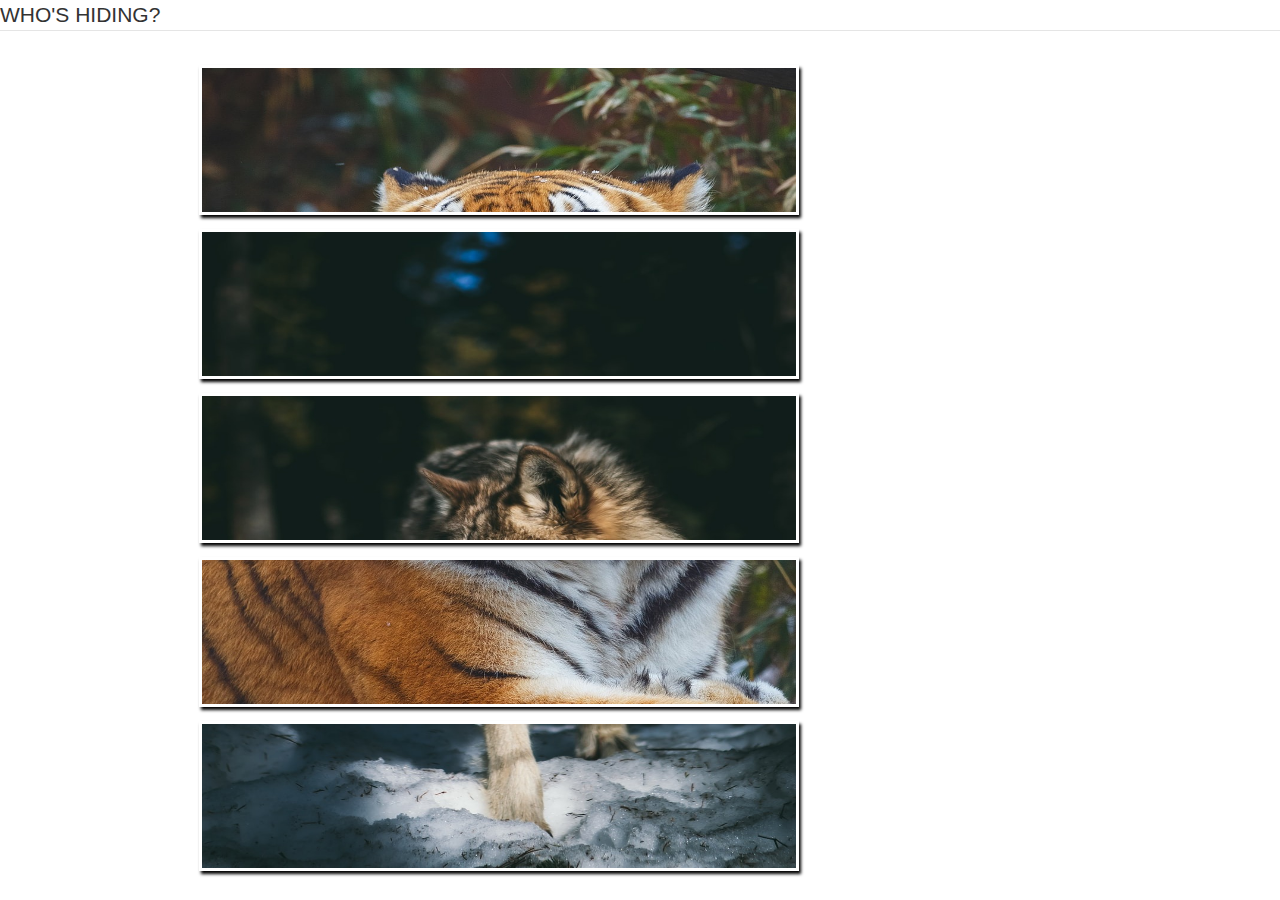
==== puzzle/index.html @ 210de1ac "homework" ====
<!DOCTYPE html>
<html lang="en">
<head>
    <title>WHO'S HIDING?</title>
    <meta charset="UTF-8">
    <meta http-equiv="X-UA-Compatible" content="IE=edge">
    <link rel='stylesheet' type="text/css" href="./css/normalize.css">
    <link rel="stylesheet" type="text/css" href="./css/bootstrap.css">
    <link rel='stylesheet' type="text/css" href='./css/style.css'>
    <script type="text/javascript" src="./js/jquery-1.12.2.js"></script>
    <script type="text/javascript" src="./js/bootstrap.js"></script>
</head>
<body>
<fieldset>
    <legend>WHO'S HIDING?</legend>
    <div class="container-fluid">
        <div class="puzzles">
            <img id="img1" src="" alt="" />
            <img id="img2" src="" alt="" />
            <img id="img3" src="" alt="" />
            <img id="img4" src="" alt="" />
            <img id="img5" src="" alt="" />
        </div>
    </div>
    <script type="text/javascript" src="./js/scripts.js"></script>
</fieldset>
</body>
</html>
---- puzzle/css/style.css ----
html, body {
    margin: 0;
    padding: 0;
}

.container-fluid {
    max-width: 940px;
}

.puzzles {
    margin-top: 1em;
    margin: auto;
}

img {
    display: block;
    margin: 1em;
    padding: 0.2em;
    box-shadow: 2px 3px 3px black;
    width: 600px;
    height: 150px;
}
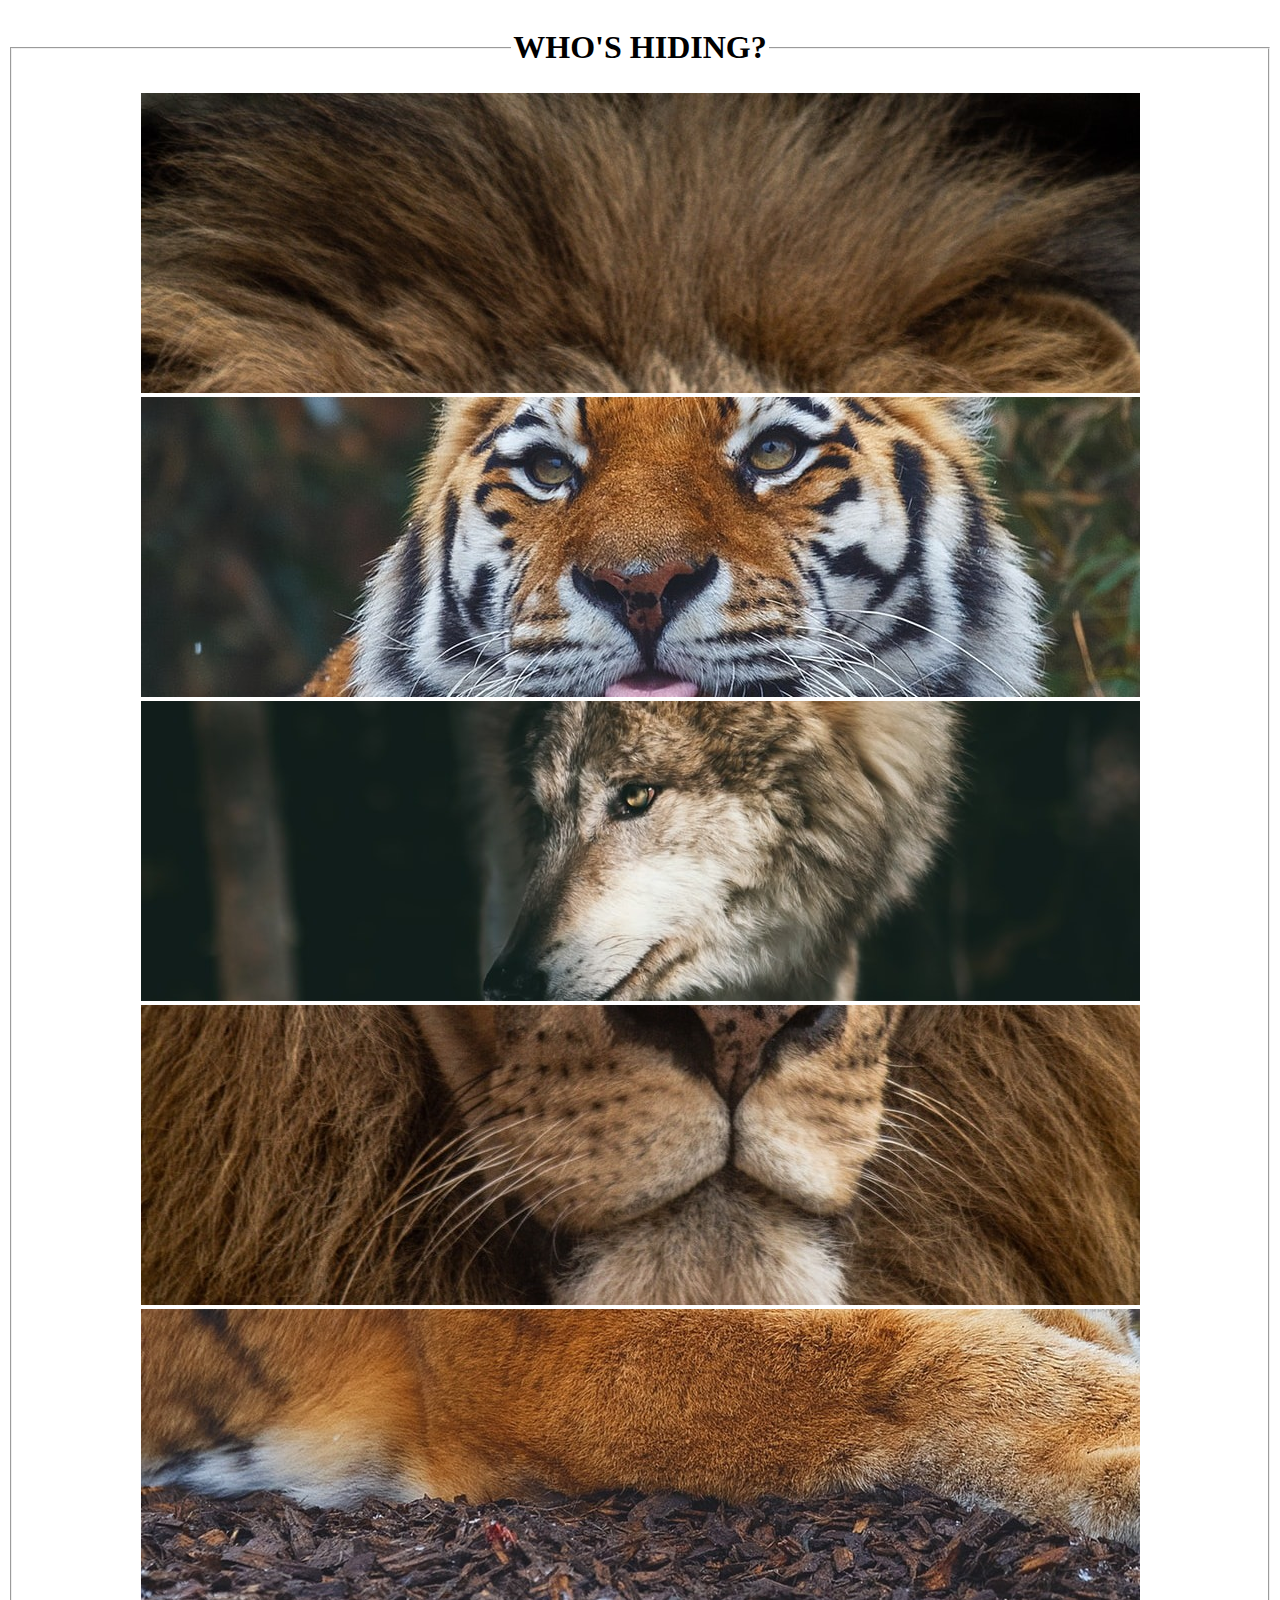
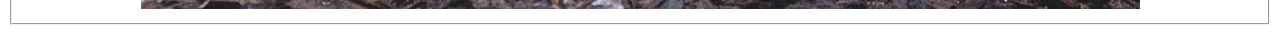
==== commit bbbfc586: "homework" ====
--- a/puzzle/index.html
+++ b/puzzle/index.html
@@ -1,25 +1,21 @@
 <!DOCTYPE html>
 <html lang="en">
 <head>
+    <meta charset="UTF-8">
     <title>WHO'S HIDING?</title>
-    <meta charset="UTF-8">
-    <meta http-equiv="X-UA-Compatible" content="IE=edge">
-    <link rel='stylesheet' type="text/css" href="./css/normalize.css">
-    <link rel="stylesheet" type="text/css" href="./css/bootstrap.css">
-    <link rel='stylesheet' type="text/css" href='./css/style.css'>
-    <script type="text/javascript" src="./js/jquery-1.12.2.js"></script>
-    <script type="text/javascript" src="./js/bootstrap.js"></script>
+    <link rel="stylesheet" href="css/style.css">
 </head>
 <body>
-<fieldset>
-    <legend>WHO'S HIDING?</legend>
+<fieldset id="theWholeThing">
+    <legend style="text-align: center"><h1>WHO'S HIDING?</h1></legend>
+    <div id="info" style="color: aquamarine" hidden></div>
     <div class="container-fluid">
-        <div class="puzzles">
-            <img id="img1" src="" alt="" />
-            <img id="img2" src="" alt="" />
-            <img id="img3" src="" alt="" />
-            <img id="img4" src="" alt="" />
-            <img id="img5" src="" alt="" />
+        <div class="puzzles" id="puzzles" style="margin: auto;width: fit-content">
+            <img id="img1" src="images/lion1.jpg" alt="" onclick="firstPiece()"/><br>
+            <img id="img2" src="images/tiger2.jpg" alt="" onclick="secondPiece()"/><br>
+            <img id="img3" src="images/wolf3.jpg" alt="" onclick="thirdPiece()"/><br>
+            <img id="img4" src="images/lion4.jpg" alt="" onclick="forthPiece()"/><br>
+            <img id="img5" src="images/tiger5.jpg" alt="" onclick="fifthPiece()"/><br>
         </div>
     </div>
     <script type="text/javascript" src="./js/scripts.js"></script>
--- a/puzzle/css/style.css
+++ b/puzzle/css/style.css
@@ -1,22 +1,2 @@
-html, body {
-    margin: 0;
-    padding: 0;
-}
 
-.container-fluid {
-    max-width: 940px;
-}
 
-.puzzles {
-    margin-top: 1em;
-    margin: auto;
-}
-
-img {
-    display: block;
-    margin: 1em;
-    padding: 0.2em;
-    box-shadow: 2px 3px 3px black;
-    width: 600px;
-    height: 150px;
-}